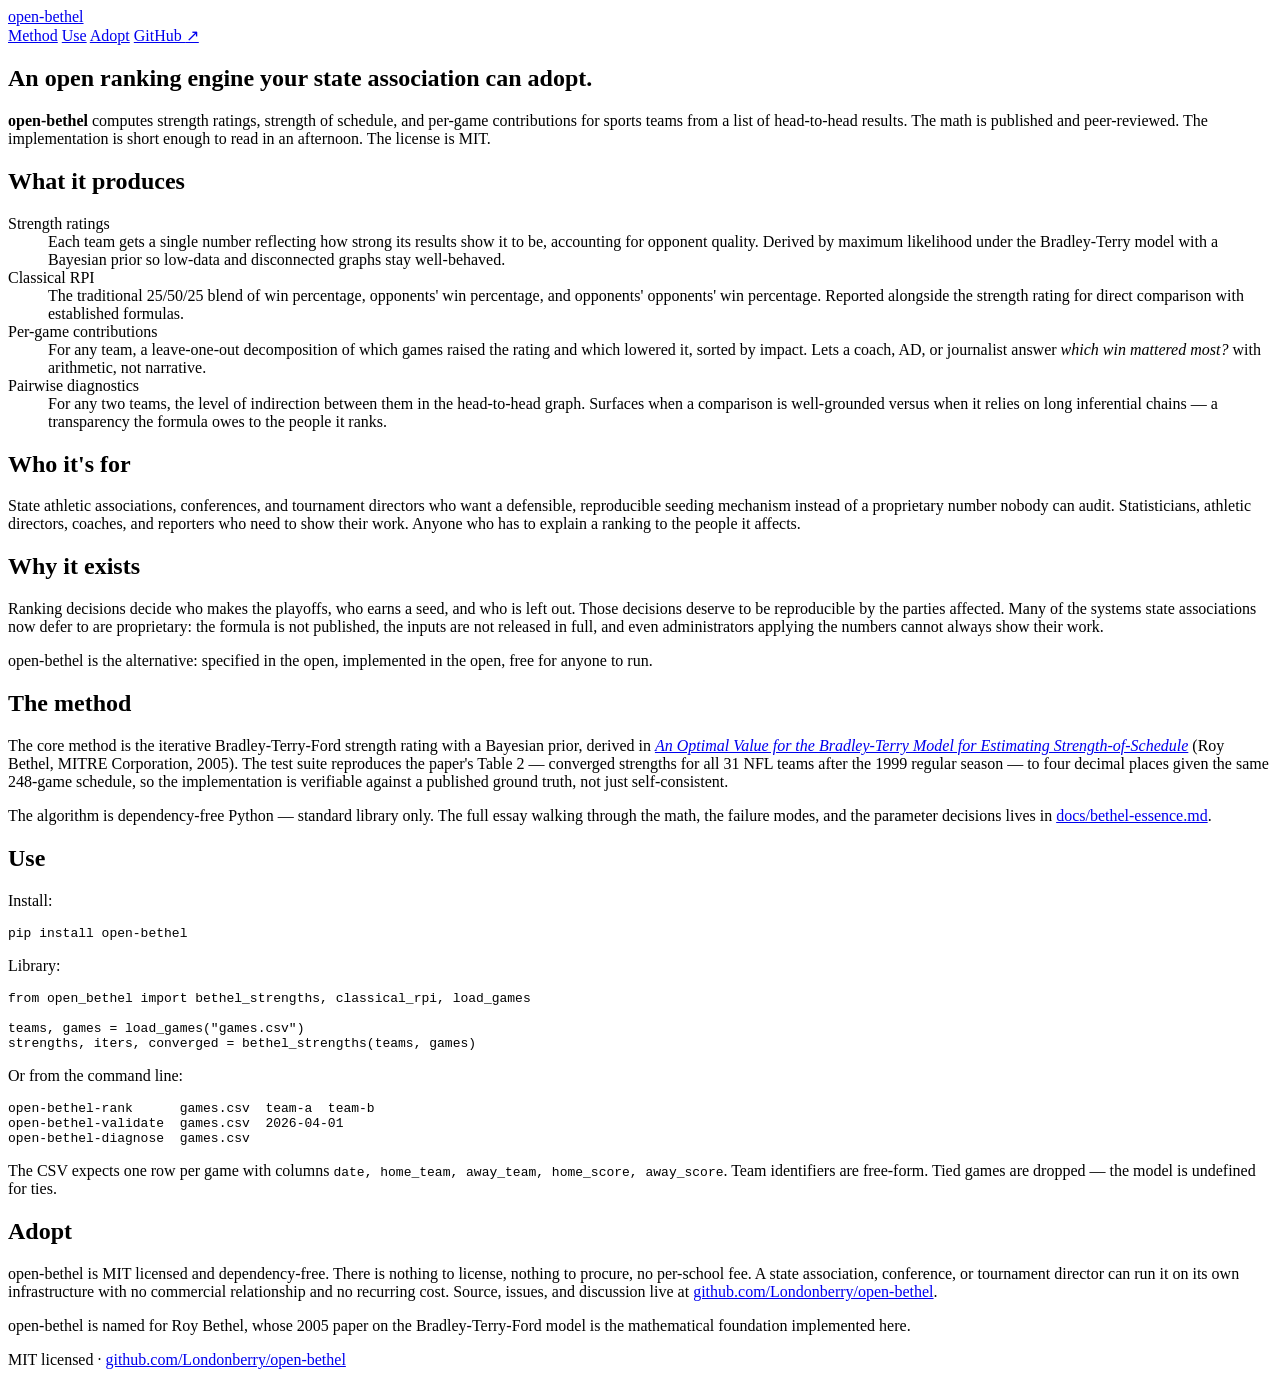
==== web/public/index.html @ 0186eb6a "Initial commit open-bethel — a transparent, auditable strength-rating engine for sports teams. Bradl" ====
<!DOCTYPE html>
<html lang="en">
<head>
  <meta charset="UTF-8" />
  <meta name="viewport" content="width=device-width, initial-scale=1" />
  <title>open-bethel — a transparent ranking engine for sports teams</title>
  <meta name="description" content="An open, auditable strength-rating engine for sports teams. Reproducible. Peer-reviewed. MIT licensed. Free for state athletic associations and tournament directors to adopt." />
  <meta name="color-scheme" content="light" />
  <meta name="robots" content="index, follow" />
  <link rel="canonical" href="https://open-bethel.org/" />
  <link rel="icon" type="image/svg+xml" href="/favicon.svg" />

  <meta property="og:type" content="website" />
  <meta property="og:url" content="https://open-bethel.org/" />
  <meta property="og:site_name" content="open-bethel" />
  <meta property="og:title" content="open-bethel — a transparent ranking engine for sports teams" />
  <meta property="og:description" content="Reproducible strength ratings, classical RPI, and per-game contributions. Peer-reviewed math. MIT licensed. Free to adopt." />

  <meta name="twitter:card" content="summary" />
  <meta name="twitter:title" content="open-bethel — a transparent ranking engine for sports teams" />
  <meta name="twitter:description" content="Reproducible strength ratings, classical RPI, and per-game contributions. Peer-reviewed math. MIT licensed." />

  <link rel="stylesheet" href="/styles.css" />
</head>
<body>
  <header class="masthead">
    <a class="wordmark" href="/" aria-label="open-bethel, home">open-bethel</a>
    <nav class="primary-nav" aria-label="Primary">
      <a href="#method">Method</a>
      <a href="#use">Use</a>
      <a href="#adopt">Adopt</a>
      <a href="https://github.com/Londonberry/open-bethel" rel="noopener">GitHub <span aria-hidden="true">↗</span></a>
    </nav>
  </header>

  <main>
    <section class="hero">
      <h1>An open ranking engine your state association can adopt.</h1>
      <p class="lede">
        <strong>open-bethel</strong> computes strength ratings, strength of schedule, and per-game contributions for sports teams from a list of head-to-head results. The math is published and peer-reviewed. The implementation is short enough to read in an afternoon. The license is MIT.
      </p>
    </section>

    <section>
      <h2>What it produces</h2>
      <dl class="features">
        <div>
          <dt>Strength ratings</dt>
          <dd>Each team gets a single number reflecting how strong its results show it to be, accounting for opponent quality. Derived by maximum likelihood under the Bradley-Terry model with a Bayesian prior so low-data and disconnected graphs stay well-behaved.</dd>
        </div>
        <div>
          <dt>Classical RPI</dt>
          <dd>The traditional <span class="num">25/50/25</span> blend of win percentage, opponents' win percentage, and opponents' opponents' win percentage. Reported alongside the strength rating for direct comparison with established formulas.</dd>
        </div>
        <div>
          <dt>Per-game contributions</dt>
          <dd>For any team, a leave-one-out decomposition of which games raised the rating and which lowered it, sorted by impact. Lets a coach, AD, or journalist answer <em>which win mattered most?</em> with arithmetic, not narrative.</dd>
        </div>
        <div>
          <dt>Pairwise diagnostics</dt>
          <dd>For any two teams, the level of indirection between them in the head-to-head graph. Surfaces when a comparison is well-grounded versus when it relies on long inferential chains — a transparency the formula owes to the people it ranks.</dd>
        </div>
      </dl>
    </section>

    <section>
      <h2>Who it's for</h2>
      <p>State athletic associations, conferences, and tournament directors who want a defensible, reproducible seeding mechanism instead of a proprietary number nobody can audit. Statisticians, athletic directors, coaches, and reporters who need to show their work. Anyone who has to explain a ranking to the people it affects.</p>
    </section>

    <section>
      <h2>Why it exists</h2>
      <p>Ranking decisions decide who makes the playoffs, who earns a seed, and who is left out. Those decisions deserve to be reproducible by the parties affected. Many of the systems state associations now defer to are proprietary: the formula is not published, the inputs are not released in full, and even administrators applying the numbers cannot always show their work.</p>
      <p>open-bethel is the alternative: specified in the open, implemented in the open, free for anyone to run.</p>
    </section>

    <section id="method">
      <h2>The method</h2>
      <p>The core method is the iterative Bradley-Terry-Ford strength rating with a Bayesian prior, derived in <a href="https://fliphtml5.com/sdyu/suvz/basic" rel="noopener"><em>An Optimal Value for the Bradley-Terry Model for Estimating Strength-of-Schedule</em></a> (Roy Bethel, MITRE Corporation, <span class="num">2005</span>). The test suite reproduces the paper's Table 2 — converged strengths for all <span class="num">31</span> NFL teams after the <span class="num">1999</span> regular season — to four decimal places given the same 248-game schedule, so the implementation is verifiable against a published ground truth, not just self-consistent.</p>
      <p>The algorithm is dependency-free Python — standard library only. The full essay walking through the math, the failure modes, and the parameter decisions lives in <a href="https://github.com/Londonberry/open-bethel/blob/main/docs/bethel-essence.md" rel="noopener">docs/bethel-essence.md</a>.</p>
    </section>

    <section id="use">
      <h2>Use</h2>
      <p>Install:</p>
      <pre><code>pip install open-bethel</code></pre>
      <p>Library:</p>
      <pre><code>from open_bethel import bethel_strengths, classical_rpi, load_games

teams, games = load_games("games.csv")
strengths, iters, converged = bethel_strengths(teams, games)</code></pre>
      <p>Or from the command line:</p>
      <pre><code>open-bethel-rank      games.csv  team-a  team-b
open-bethel-validate  games.csv  2026-04-01
open-bethel-diagnose  games.csv</code></pre>
      <p>The CSV expects one row per game with columns <code>date, home_team, away_team, home_score, away_score</code>. Team identifiers are free-form. Tied games are dropped — the model is undefined for ties.</p>
    </section>

    <section id="adopt">
      <h2>Adopt</h2>
      <p>open-bethel is MIT licensed and dependency-free. There is nothing to license, nothing to procure, no per-school fee. A state association, conference, or tournament director can run it on its own infrastructure with no commercial relationship and no recurring cost. Source, issues, and discussion live at <a href="https://github.com/Londonberry/open-bethel" rel="noopener">github.com/Londonberry/open-bethel</a>.</p>
    </section>
  </main>

  <footer class="site-footer">
    <p>
      open-bethel is named for Roy Bethel, whose <span class="num">2005</span> paper on the Bradley-Terry-Ford model is the mathematical foundation implemented here.
    </p>
    <p class="colophon">
      MIT licensed · <a href="https://github.com/Londonberry/open-bethel" rel="noopener">github.com/Londonberry/open-bethel</a>
    </p>
  </footer>
</body>
</html>
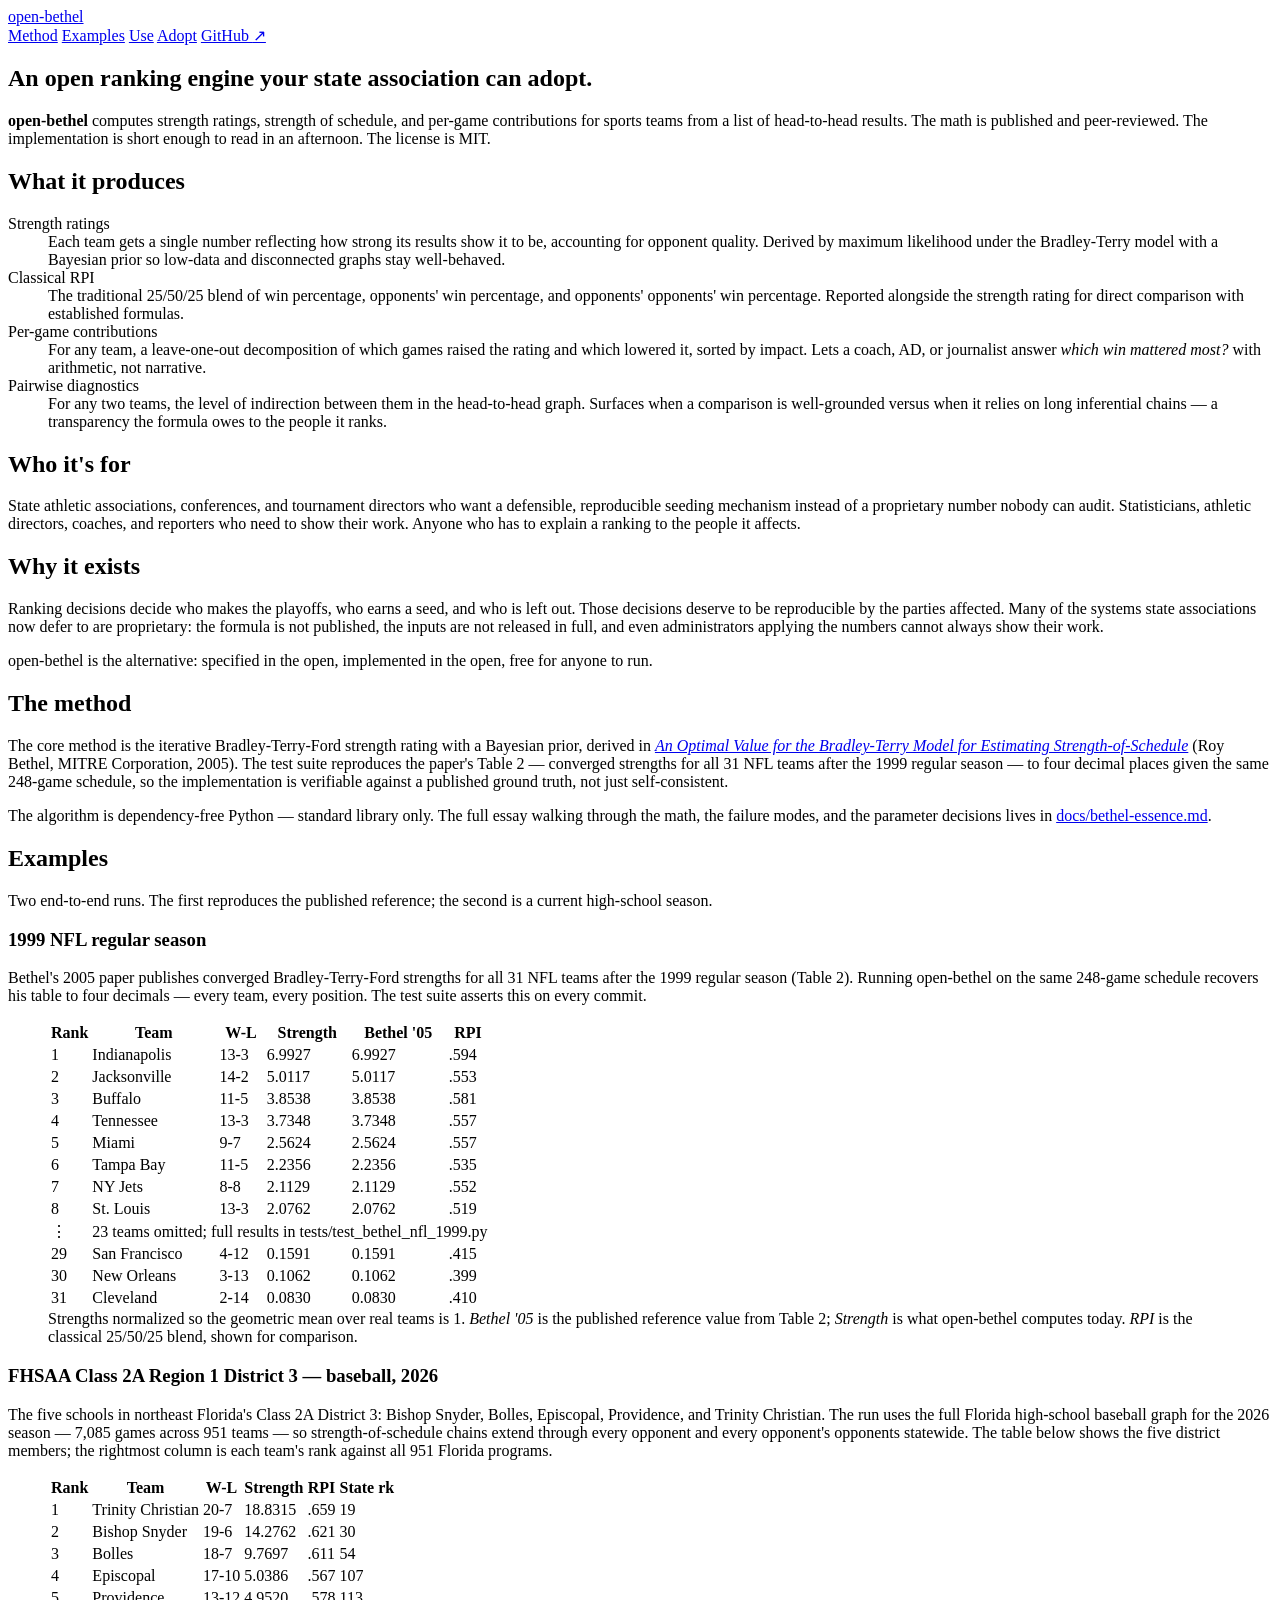
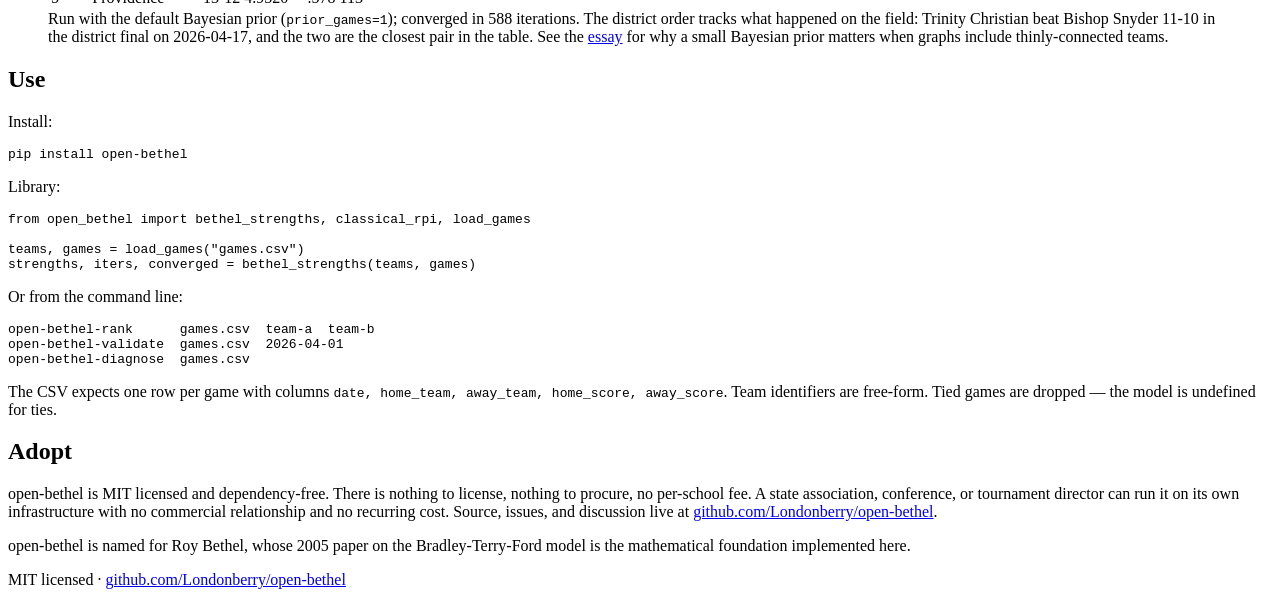
==== commit 685c0b67: "Add ranking-output examples to marketing site Two end-to-end runs on the homepage: 1999 NFL (reprodu" ====
--- a/web/public/index.html
+++ b/web/public/index.html
@@ -21,12 +21,17 @@
   <meta name="twitter:description" content="Reproducible strength ratings, classical RPI, and per-game contributions. Peer-reviewed math. MIT licensed." />
 
   <link rel="stylesheet" href="/styles.css" />
+
+  <script
+    data-goatcounter="https://open-bethel.goatcounter.com/count"
+    async src="//gc.zgo.at/count.js"></script>
 </head>
 <body>
   <header class="masthead">
     <a class="wordmark" href="/" aria-label="open-bethel, home">open-bethel</a>
     <nav class="primary-nav" aria-label="Primary">
       <a href="#method">Method</a>
+      <a href="#examples">Examples</a>
       <a href="#use">Use</a>
       <a href="#adopt">Adopt</a>
       <a href="https://github.com/Londonberry/open-bethel" rel="noopener">GitHub <span aria-hidden="true">↗</span></a>
@@ -80,6 +85,68 @@
       <p>The algorithm is dependency-free Python — standard library only. The full essay walking through the math, the failure modes, and the parameter decisions lives in <a href="https://github.com/Londonberry/open-bethel/blob/main/docs/bethel-essence.md" rel="noopener">docs/bethel-essence.md</a>.</p>
     </section>
 
+    <section id="examples">
+      <h2>Examples</h2>
+      <p>Two end-to-end runs. The first reproduces the published reference; the second is a current high-school season.</p>
+
+      <h3 class="example-heading">1999 NFL regular season</h3>
+      <p>Bethel's <span class="num">2005</span> paper publishes converged Bradley-Terry-Ford strengths for all <span class="num">31</span> NFL teams after the <span class="num">1999</span> regular season (Table 2). Running open-bethel on the same <span class="num">248</span>-game schedule recovers his table to four decimals — every team, every position. The test suite asserts this on every commit.</p>
+      <figure class="ranking">
+        <table>
+          <thead>
+            <tr>
+              <th scope="col" class="r">Rank</th>
+              <th scope="col">Team</th>
+              <th scope="col" class="r">W-L</th>
+              <th scope="col" class="r">Strength</th>
+              <th scope="col" class="r">Bethel '05</th>
+              <th scope="col" class="r">RPI</th>
+            </tr>
+          </thead>
+          <tbody>
+            <tr><td class="r num">1</td><td>Indianapolis</td><td class="r num">13-3</td><td class="r num">6.9927</td><td class="r num soft">6.9927</td><td class="r num">.594</td></tr>
+            <tr><td class="r num">2</td><td>Jacksonville</td><td class="r num">14-2</td><td class="r num">5.0117</td><td class="r num soft">5.0117</td><td class="r num">.553</td></tr>
+            <tr><td class="r num">3</td><td>Buffalo</td><td class="r num">11-5</td><td class="r num">3.8538</td><td class="r num soft">3.8538</td><td class="r num">.581</td></tr>
+            <tr><td class="r num">4</td><td>Tennessee</td><td class="r num">13-3</td><td class="r num">3.7348</td><td class="r num soft">3.7348</td><td class="r num">.557</td></tr>
+            <tr><td class="r num">5</td><td>Miami</td><td class="r num">9-7</td><td class="r num">2.5624</td><td class="r num soft">2.5624</td><td class="r num">.557</td></tr>
+            <tr><td class="r num">6</td><td>Tampa Bay</td><td class="r num">11-5</td><td class="r num">2.2356</td><td class="r num soft">2.2356</td><td class="r num">.535</td></tr>
+            <tr><td class="r num">7</td><td>NY Jets</td><td class="r num">8-8</td><td class="r num">2.1129</td><td class="r num soft">2.1129</td><td class="r num">.552</td></tr>
+            <tr><td class="r num">8</td><td>St. Louis</td><td class="r num">13-3</td><td class="r num">2.0762</td><td class="r num soft">2.0762</td><td class="r num">.519</td></tr>
+            <tr class="sep"><td class="r num">⋮</td><td colspan="5" class="soft">23 teams omitted; full results in tests/test_bethel_nfl_1999.py</td></tr>
+            <tr><td class="r num">29</td><td>San Francisco</td><td class="r num">4-12</td><td class="r num">0.1591</td><td class="r num soft">0.1591</td><td class="r num">.415</td></tr>
+            <tr><td class="r num">30</td><td>New Orleans</td><td class="r num">3-13</td><td class="r num">0.1062</td><td class="r num soft">0.1062</td><td class="r num">.399</td></tr>
+            <tr><td class="r num">31</td><td>Cleveland</td><td class="r num">2-14</td><td class="r num">0.0830</td><td class="r num soft">0.0830</td><td class="r num">.410</td></tr>
+          </tbody>
+        </table>
+        <figcaption>Strengths normalized so the geometric mean over real teams is <span class="num">1</span>. <em>Bethel '05</em> is the published reference value from Table 2; <em>Strength</em> is what open-bethel computes today. <em>RPI</em> is the classical <span class="num">25/50/25</span> blend, shown for comparison.</figcaption>
+      </figure>
+
+      <h3 class="example-heading">FHSAA Class 2A Region 1 District 3 — baseball, 2026</h3>
+      <p>The five schools in northeast Florida's Class 2A District 3: Bishop Snyder, Bolles, Episcopal, Providence, and Trinity Christian. The run uses the full Florida high-school baseball graph for the <span class="num">2026</span> season — <span class="num">7,085</span> games across <span class="num">951</span> teams — so strength-of-schedule chains extend through every opponent and every opponent's opponents statewide. The table below shows the five district members; the rightmost column is each team's rank against all <span class="num">951</span> Florida programs.</p>
+      <figure class="ranking">
+        <table>
+          <thead>
+            <tr>
+              <th scope="col" class="r">Rank</th>
+              <th scope="col">Team</th>
+              <th scope="col" class="r">W-L</th>
+              <th scope="col" class="r">Strength</th>
+              <th scope="col" class="r">RPI</th>
+              <th scope="col" class="r">State rk</th>
+            </tr>
+          </thead>
+          <tbody>
+            <tr><td class="r num">1</td><td>Trinity Christian</td><td class="r num">20-7</td><td class="r num">18.8315</td><td class="r num">.659</td><td class="r num">19</td></tr>
+            <tr><td class="r num">2</td><td>Bishop Snyder</td><td class="r num">19-6</td><td class="r num">14.2762</td><td class="r num">.621</td><td class="r num">30</td></tr>
+            <tr><td class="r num">3</td><td>Bolles</td><td class="r num">18-7</td><td class="r num">9.7697</td><td class="r num">.611</td><td class="r num">54</td></tr>
+            <tr><td class="r num">4</td><td>Episcopal</td><td class="r num">17-10</td><td class="r num">5.0386</td><td class="r num">.567</td><td class="r num">107</td></tr>
+            <tr><td class="r num">5</td><td>Providence</td><td class="r num">13-12</td><td class="r num">4.9520</td><td class="r num">.578</td><td class="r num">113</td></tr>
+          </tbody>
+        </table>
+        <figcaption>Run with the default Bayesian prior (<code>prior_games=1</code>); converged in <span class="num">588</span> iterations. The district order tracks what happened on the field: Trinity Christian beat Bishop Snyder <span class="num">11-10</span> in the district final on <span class="num">2026-04-17</span>, and the two are the closest pair in the table. See the <a href="https://github.com/Londonberry/open-bethel/blob/main/docs/bethel-essence.md" rel="noopener">essay</a> for why a small Bayesian prior matters when graphs include thinly-connected teams.</figcaption>
+      </figure>
+    </section>
+
     <section id="use">
       <h2>Use</h2>
       <p>Install:</p>
